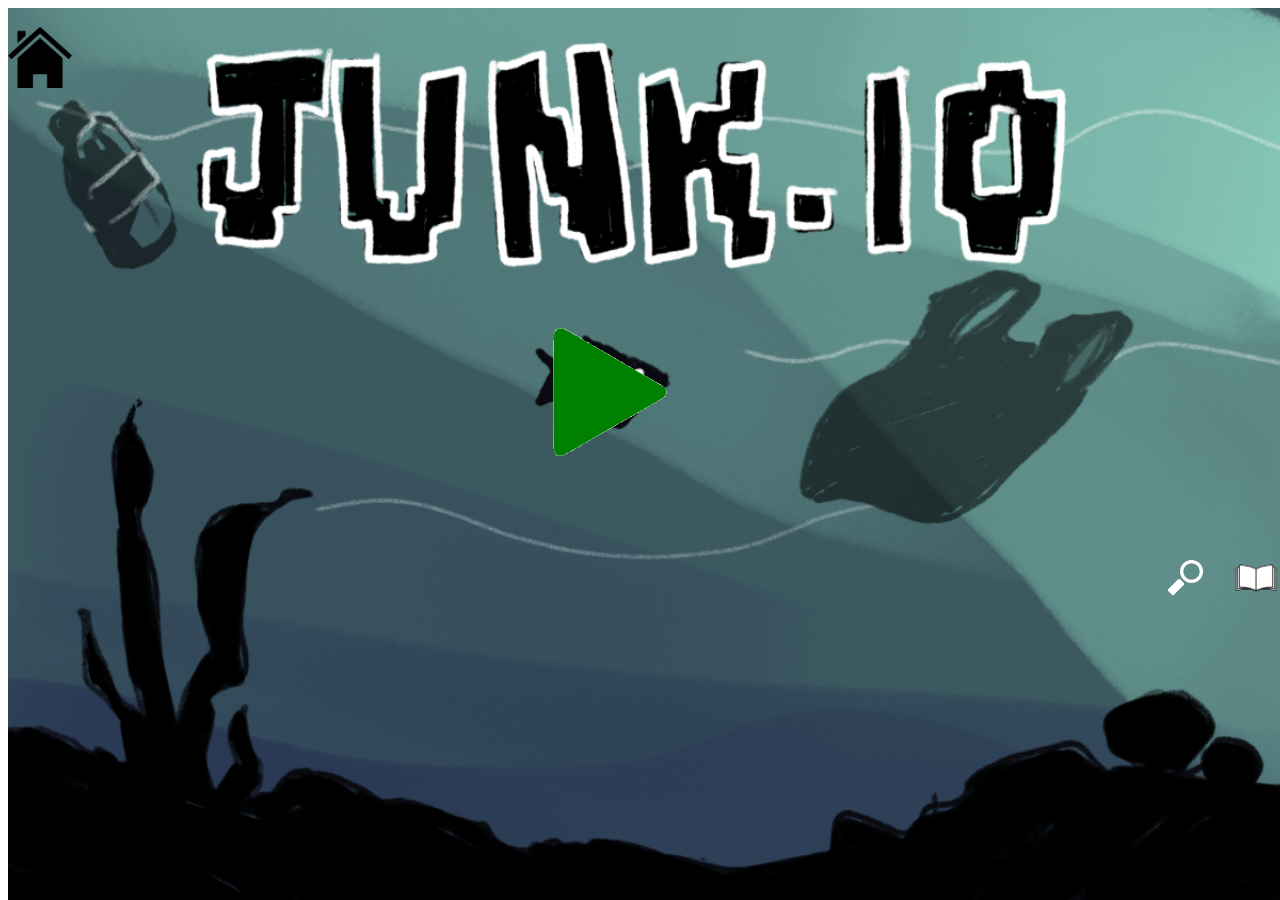
==== index.html @ a1588f87 "Update and rename junkio.html to index.html" ====
<!Doctype html>

<html lang="en-US">


  <head>
    <title> Junk.io </title>
    <link rel="stylesheet" href="junkiostylesheet.css"></link>
  </head>

  <body>
  <audio controls autoplay hidden >
      <source  src="game music.mp3" type="audio/mpeg"></source>
  </audio>
    <img src="frontpage1.png" alt="background" class = "background">
    <div>
      <a href= "index.html"> <img id= "homebutton" src= "homebutton.png"></img></a>
      <a href= "junkiofactpg.html"><img id= "startbutton" src="playtrans.png"></img></a>
      <a href="junkioinstructions.html" ><img id= "instructionsbutton" src="whitemagtrans.png"></img></a>
      <a href="junkioreference.html" ><img id= "referencebutton" src="referencetrans.png"></img></a>

      <!--button onclick="window.location.href = '.html'" ><img id= "messagebutton" src="play button.png"></button> <!--message in a bottle -->
    </div>
  </body>


</html>
---- junkiostylesheet.css ----
img.background {
  width: 100%;
  height: 100%;
  position: fixed;
  z-index: -1;
}

#startbutton
{
  width: 10%;
  z-index: 2;
  margin-left: 42%;
  margin-top: 25%;
  position: fixed;

}

#homebutton
{
  margin-top:  1.5%;
  width: 5%;
  z-index: 2;
  position: fixed;
}


#instructionsbutton
{
width: 4%;
margin-top: 42.5%;
z-index: 2;
position: fixed;
margin-left: 90%;
}

#referencebutton
{
  width: 5%;
  margin-left: 95%;
  margin-top: 42%;
  z-index: 2;
  position: fixed;
}
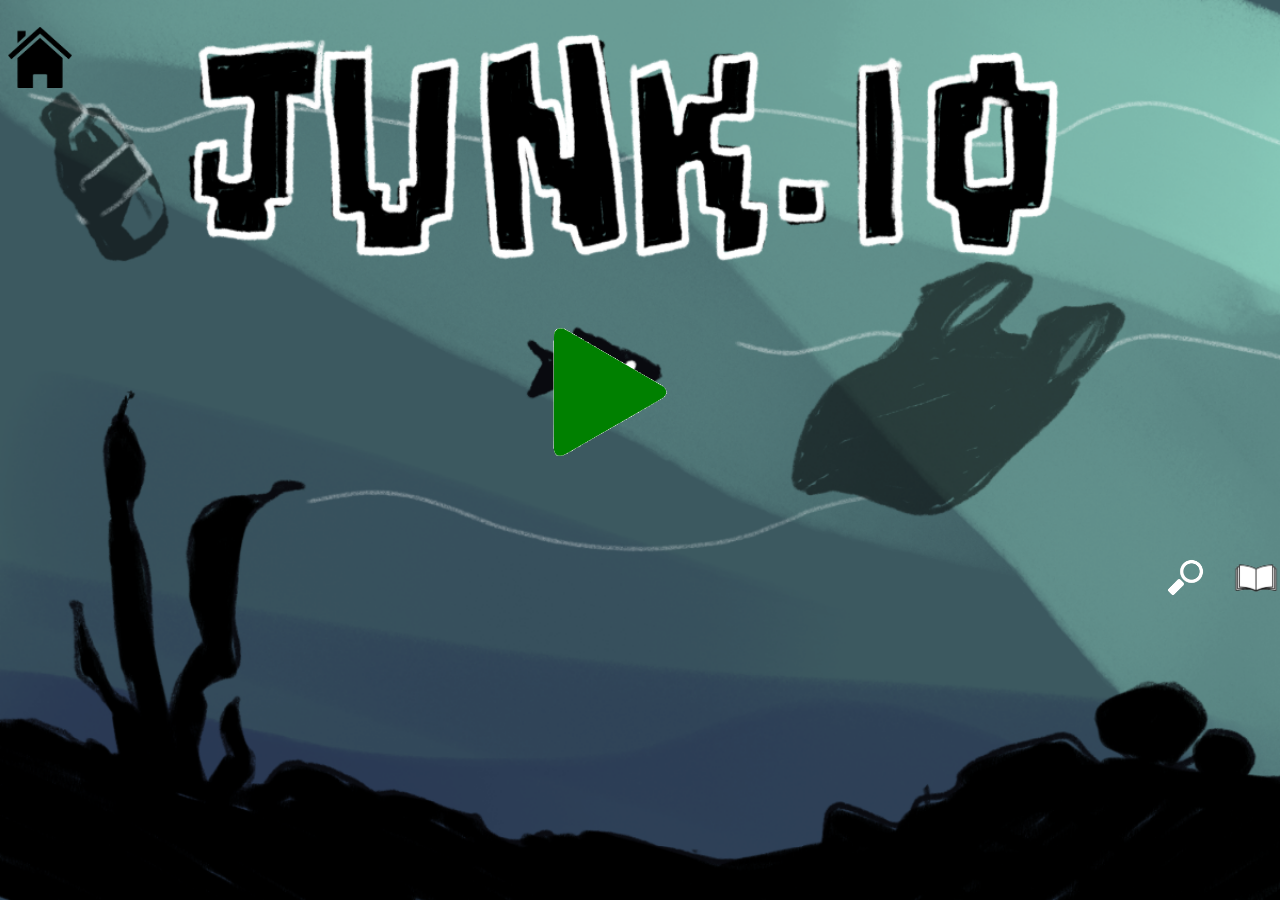
==== commit 356b53a3: "Update index.html" ====
--- a/index.html
+++ b/index.html
@@ -10,7 +10,7 @@
 
   <body>
   <audio controls autoplay hidden >
-      <source  src="game music.mp3" type="audio/mpeg"></source>
+      <source  src="gamemusic.mp3" type="audio/mpeg"></source>
   </audio>
     <img src="frontpage1.png" alt="background" class = "background">
     <div>
--- a/junkiostylesheet.css
+++ b/junkiostylesheet.css
@@ -3,6 +3,8 @@
   height: 100%;
   position: fixed;
   z-index: -1;
+  left: 0;
+  top: 0;
 }
 
 #startbutton
